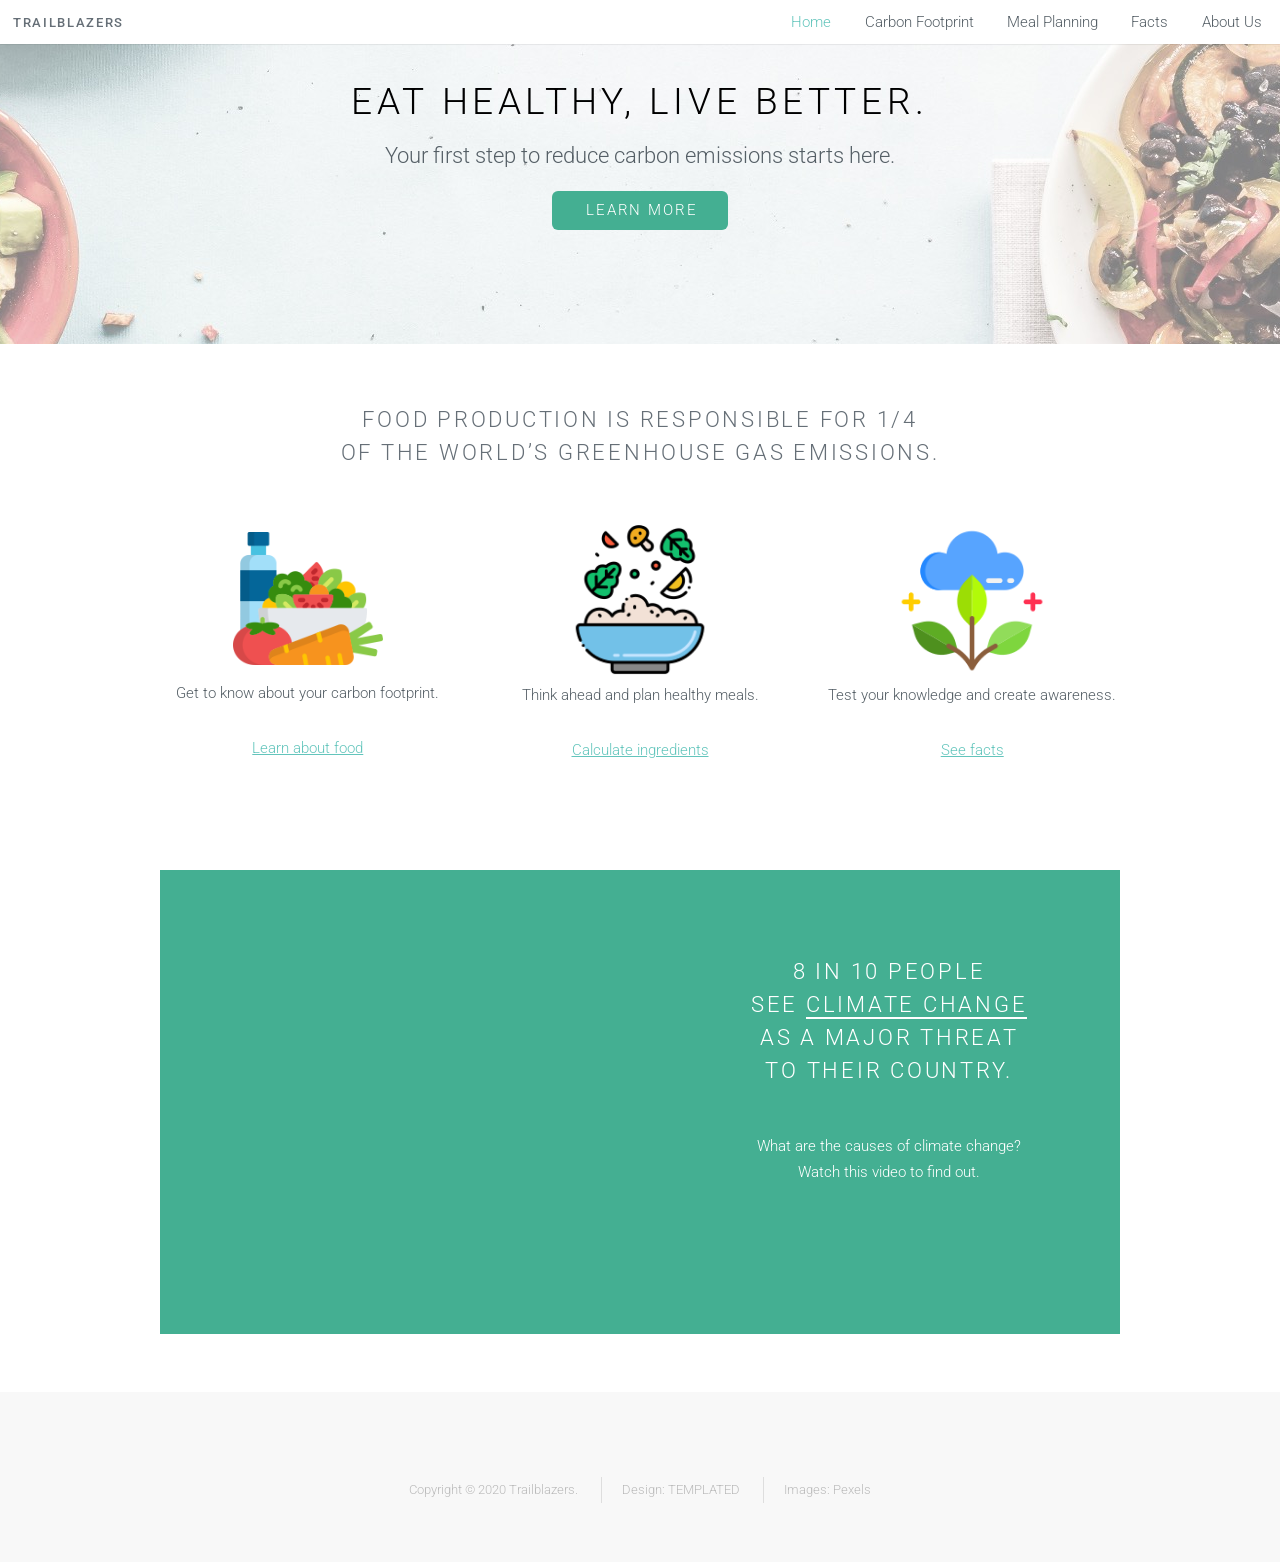
==== docs/index.html @ 99f21901 "Add files via upload" ====
<!DOCTYPE HTML>
<!--
	Ion by TEMPLATED
	templated.co @templatedco
	Released for free under the Creative Commons Attribution 3.0 license (templated.co/license)
-->
<!--
	Team 33 Trailblazers
	Author: Miji Kim
	Version: v1.0
	Date: August 29, 2020
-->
<html>
	<head>
		<title>Home - Trailblazers</title>
		<meta http-equiv="content-type" content="text/html; charset=utf-8" />
		<meta name="viewport" content="width=device-width, initial-scale=1" />
		<meta name="description" content="" />
		<meta name="keywords" content="" />
		<!--[if lte IE 8]><script src="js/html5shiv.js"></script><![endif]-->
		<script src="js/jquery.min.js"></script>
		<script src="js/skel.min.js"></script>
		<script src="js/skel-layers.min.js"></script>
		<script src="js/init.js"></script>

		<noscript>
			<link rel="stylesheet" href="css/skel.css" />
			<link rel="stylesheet" href="css/style.css" />
			<link rel="stylesheet" href="css/style-xlarge.css" />
		</noscript>
		<link rel="apple-touch-icon" sizes="180x180" href="/favicon_io/apple-touch-icon.png">
		<link rel="icon" type="image/png" sizes="32x32" href="/favicon_io/favicon-32x32.png">
		<link rel="icon" type="image/png" sizes="16x16" href="/favicon_io/favicon-16x16.png">
		<link rel="icon" type="image/png" sizes="512x512" href="/favicon_io/android-chrome-512x512.png">
		<link rel="icon" type="image/png" sizes="192x192" href="/favicon_io/android-chrome-192x192.png">
		<link rel="manifest" href="/favicon_io/site.webmanifest">
		<link rel="mask-icon" href="/favicon_io/safari-pinned-tab.svg" color="#5bbad5">
		<meta name="msapplication-TileColor" content="#da532c">
		<meta name="theme-color" content="#ffffff">
	</head>
	<body id="top">

		<!-- Header -->
			<header id="header" class="skel-layers-fixed">
				<h5 class="team_logo"><a href="index.html">Trailblazers</a></h5>
				<nav id="nav">
					<ul>
						<li><a href="index.html" class="active-page">Home</a></li>
						<li><a href="carbon_footprint.php">Carbon Footprint</a></li>
						<li><a href="meal_plan.php">Meal Planning</a></li>
						<li><a href="facts.html">Facts</a></li>
						<li><a href="about_us.html">About Us</a></li>
					</ul>

				</nav>
			</header>

		<!-- Banner -->
			<section id="banner">
				<div class="inner">
					<h2>Eat healthy, live better.</h2>
					<p>Your first step to reduce carbon emissions starts here.</p>
					<ul class="actions">
						<li><a href="carbon_footprint.php" class="button big special">Learn more</a></li>
					</ul>
				</div>
			</section>
		<!-- One -->
			<section id="one" class="wrapper style1">
				<div class="container">
					<div class="row">
						<div class="12u">
							<section class="special align-center">
								<h2>Food production is responsible for 1/4<br>of the world’s greenhouse gas emissions.</h2> <!--one-quarter-->
								<p></p>
							</section>
						</div>
					</div>
					<br>
					<div class="row align-center">
						<div class="4u">
							<a href="carbon_footprint.php" class="image effect"><img src="images/home4.png" width="150" alt="Meal Planning" /></a>
							<p>Get to know about your carbon footprint.</p>
							<p><a href="carbon_footprint.php" class="quiz-button">Learn about food</a></p>
						</div>
						<div class="4u">
							<a href="meal_plan.php" class="image effect"><img src="images/home5.png" width="150" alt="Carbon Footprint" /></a>
							<p>Think ahead and plan healthy meals.</p>
							<p><a href="meal_plan.php" class="quiz-button">Calculate ingredients</a></p>
						</div>
						<div class="4u">
							<a href="facts.html" class="image effect"><img src="images/home6.png" width="150" alt="Facts" /></a>
							<p>Test your knowledge and create awareness.</p>
							<p><a href="facts.html" class="quiz-button">See facts</a></p>
						</div>
					</div><br><br><br>

					<section id="two" class ="wrapper style2">
						<div class="container">
							<div class="row align-center">
								<div class="6u">
									<div class="iframe-container">
									<iframe class="responsive-iframe" width='512' height='416' src='https://education.abc.net.au/web/splash/embed?id=2276046' frameborder='0' scrolling='no' allowfullscreen></iframe>
									<!--0:57 carbon dioxide -->
									<!--width='640'height='520'-->
									</div>
								</div>
								<div class="6u">
									<br><!--Yellow #FFCA0B, Black #192024, Forest green #015D67 KellyGreen #00ACB1 Mint 87E4DB-->
									<h2>8 in 10 people<br>see <a style="text-decoration: none; border-bottom: 2px solid #ffffff; cursor: default;">climate change</a><br>as a major threat<br>to their country.</h2><br> <!-- https://ourworldindata.org/food-choice-vs-eating-local -->
									<p style="#ffffff">What are the causes of climate change?<br>Watch this video to find out.</p>
									<!--The survey of more than 8,000 people in eight countries – the United States, China, India, Britain, Australia, Brazil, South Africa and Germany -
                                        found that 84 percent of people now consider climate change a “global catastrophic risk”. -->
							</div>
						</div>
					</section>
				</div>
			</section>

		<!-- Footer -->
			<footer id="footer">
				<div class="container">
					<ul class="copyright">
						<li>Copyright &copy; 2020 Trailblazers.</li> <!-- All rights reserved.-->
						<li>Design: TEMPLATED</li>
						<li>Images: Pexels</li>
					</ul>
				</div>
			</footer>
	</body>
</html>
---- docs/css/skel.css ----
/* Resets (//meyerweb.com/eric/tools/css/reset/ | v2.0 | 20110126 | License: none (public domain)) */

	html,body,div,span,applet,object,iframe,h1,h2,h3,h4,h5,h6,p,blockquote,pre,a,abbr,acronym,address,big,cite,code,del,dfn,em,img,ins,kbd,q,s,samp,small,strike,strong,sub,sup,tt,var,b,u,i,center,dl,dt,dd,ol,ul,li,fieldset,form,label,legend,table,caption,tbody,tfoot,thead,tr,th,td,article,aside,canvas,details,embed,figure,figcaption,footer,header,hgroup,menu,nav,output,ruby,section,summary,time,mark,audio,video{margin:0;padding:0;border:0;font-size:100%;font:inherit;vertical-align:baseline;}article,aside,details,figcaption,figure,footer,header,hgroup,menu,nav,section{display:block;}body{line-height:1;}ol,ul{list-style:none;}blockquote,q{quotes:none;}blockquote:before,blockquote:after,q:before,q:after{content:'';content:none;}table{border-collapse:collapse;border-spacing:0;}body{-webkit-text-size-adjust:none}

/* Box Model */

	*, *:before, *:after {
		-moz-box-sizing: border-box;
		-webkit-box-sizing: border-box;
		box-sizing: border-box;
	}

/* Container */

	body {
		/* min-width: (containers) */
		min-width: 1200px;
	}

	.container {
		margin-left: auto;
		margin-right: auto;
		
		/* width: (containers) */
		width: 1200px;
	}

	/* Modifiers */
	
		.container.small {
			/* width: (containers) * 0.75; */
			width: 900px;
		}

		.container.big {
			width: 100%;

			/* max-width: (containers) * 1.25; */
			max-width: 1500px;

			/* min-width: (containers); */
			min-width: 1200px;
		}

/* Grid */

	.\31 2u { width: 100% }
	.\31 1u { width: 91.6666666667% }
	.\31 0u { width: 83.3333333333% }
	.\39 u { width: 75% }
	.\38 u { width: 66.6666666667% }
	.\37 u { width: 58.3333333333% }
	.\36 u { width: 50% }
	.\35 u { width: 41.6666666667% }
	.\34 u { width: 33.3333333333% }
	.\33 u { width: 25% }
	.\32 u { width: 16.6666666667% }
	.\31 u { width: 8.3333333333% }
	.\-11u { margin-left: 91.6666666667% }
	.\-10u { margin-left: 83.3333333333% }
	.\-9u { margin-left: 75% }
	.\-8u { margin-left: 66.6666666667% }
	.\-7u { margin-left: 58.3333333333% }
	.\-6u { margin-left: 50% }
	.\-5u { margin-left: 41.6666666667% }
	.\-4u { margin-left: 33.3333333333% }
	.\-3u { margin-left: 25% }
	.\-2u { margin-left: 16.6666666667% }
	.\-1u { margin-left: 8.3333333333% }

	/* Rows */

		.row > * {
			float: left;
		}

		.row:after {
			content: '';
			display: block;
			clear: both;
			height: 0;
		}

		.row:first-child > * {
			padding-top: 0 !important;
		}

		.row.uniform > * > :first-child {
			margin-top: 0;
		}

		.row.uniform > * > :last-child {
			margin-bottom: 0;
		}

		/* Normal */

			.row > * {
				/* padding-left: (gutters.vertical) */
				padding-left: 4em;
			}

			.row + .row > * {
				/* padding: (gutters.horizontal) 0 0 (gutters.vertical) */
				padding: 0 0 0 4em;
			}

			.row {
				/* margin-left: -(gutters.vertical) */
				margin-left: -4em;
			}

			.row + .row.uniform > * {
				/* padding: (gutters.vertical) 0 0 (gutters.vertical) */
				padding: 4em 0 0 4em;
			}

		/* Flush */

			.row.flush > * {
				padding-left: 0;
			}

			.row + .row.flush > * {
				padding: 0;
			}

			.row.flush {
				margin-left: 0;
			}

			.row + .row.uniform.flush > * {
				padding: 0;
			}

		/* Quarter */

			.row.quarter > * {
				/* padding-left: (gutters.vertical * 0.25) */
				padding-left: 1em;
			}

			.row + .row.quarter > * {
				/* padding: (gutters.horizontal * 0.25) 0 0 (gutters.vertical * 0.25) */
				padding: 0 0 0 1em;
			}

			.row.quarter {
				/* margin-left: -(gutters.vertical * 0.25) */
				margin-left: -1em;
			}

			.row + .row.uniform.quarter > * {
				/* padding: (gutters.vertical * 0.25) 0 0 (gutters.vertical * 0.25) */
				padding: 1em 0 0 1em;
			}

		/* Half */

			.row.half > * {
				/* padding-left: (gutters.vertical * 0.5) */
				padding-left: 2em;
			}

			.row + .row.half > * {
				/* padding: (gutters.horizontal * 0.5) 0 0 (gutters.vertical * 0.5) */
				padding: 0 0 0 2em;
			}

			.row.half {
				/* margin-left: -(gutters.vertical * 0.5) */
				margin-left: -2em;
			}

			.row + .row.uniform.half > * {
				/* padding: (gutters.vertical * 0.5) 0 0 (gutters.vertical * 0.5) */
				padding: 2em 0 0 2em;
			}

		/* One and (a) Half */

			.row.oneandhalf > * {
				/* padding-left: (gutters.vertical * 1.5) */
				padding-left: 6em;
			}

			.row + .row.oneandhalf > * {
				/* padding: (gutters.horizontal * 1.5) 0 0 (gutters.vertical * 1.5) */
				padding: 0 0 0 6em;
			}

			.row.oneandhalf {
				/* margin-left: -(gutters.vertical * 1.5) */
				margin-left: -6em;
			}

			.row + .row.uniform.oneandhalf > * {
				/* padding: (gutters.vertical * 1.5) 0 0 (gutters.vertical * 1.5) */
				padding: 6em 0 0 6em;
			}

		/* Double */

			.row.double > * {
				/* padding-left: (gutters.vertical * 2) */
				padding-left: 8em;
			}

			.row + .row.double > * {
				/* padding: (gutters.horizontal * 2) 0 0 (gutters.vertical * 2) */
				padding: 0 0 0 8em;
			}

			.row.double {
				/* margin-left: -(gutters.vertical * 2) */
				margin-left: -8em;
			}

			.row + .row.uniform.double > * {
				/* padding: (gutters.vertical * 2) 0 0 (gutters.vertical * 2) */
				padding: 8em 0 0 8em;
			}
---- docs/css/style.css ----
@charset "UTF-8";
@import url(font-awesome.min.css);
@import url("//fonts.googleapis.com/css?family=Roboto:500,300");

/*
	Ion by TEMPLATED
	templated.co @templatedco
	Released for free under the Creative Commons Attribution 3.0 license (templated.co/license)
*/

/* Basic */
    /*avoid scrolling horizontally*/
	html, body {
		max-width: 100%;
		overflow-x: hidden;
	}

	body {
		background: #fff;
	}

	body, input, select, textarea {
		color: #555f66;
		font-family: "Roboto", Helvetica, sans-serif;
		font-size: 14pt;
		font-weight: 300;
		line-height: 1.75em;
	}

	a {
		color: #63c5bc;
		text-decoration: underline;
	}

		a:hover {
			text-decoration: none;
			cursor:pointer;
		}

	strong, b {
		color: #666f77;
		font-weight: 500;
	}

	em, i {
		font-style: italic;
	}

	p {
		margin: 0 0 2em 0;
	}

	h1, h2, h3, h5, h6 {
		color: #666f77;
		font-weight: 300;
		line-height: 1em;
		margin: 0 0 1em 0;
		text-transform: uppercase;
		letter-spacing: 0.125em;
	}

		h1 a, h2 a, h3 a, h4 a, h5 a, h6 a {
			color: inherit;
			text-decoration: none;
		}

	h2 {
		font-size: 1.5em;
		line-height: 1.5em;

	}

	h3 {
		font-size: 1.25em;
		line-height: 1.5em;
	}

	h4 {
		color: #000000;
		font-weight: 500;
		line-height: 1em;
		margin: 0 0 1em 0;
		letter-spacing: 0.125em;
		font-size: 1em;
		display: inline-block;
	}


	h5 {
		font-size: 0.9em;
		line-height: 1.5em;
	}

	.team_logo {
		padding: 1em;
		font-weight: 500;
	}

	h6 {
		font-size: 0.7em;
		line-height: 1.5em;
	}

	sub {
		font-size: 0.8em;
		position: relative;
		top: 0.5em;
	}

	sup {
		font-size: 0.8em;
		position: relative;
		top: -0.5em;
	}

	hr {
		border: 0;
		border-bottom: solid 1px rgba(144, 144, 144, 0.25);
		margin: 3em 0;
	}

		hr.major {
			margin: 2em 0 5em 0;
		}

	blockquote {
		border-left: solid 4px rgba(144, 144, 144, 0.25);
		font-style: italic;
		margin: 0 0 2em 0;
		padding: 0.5em 0 0.5em 2em;
	}

	code {
		background: rgba(144, 144, 144, 0.075);
		border-radius: 6px;
		border: solid 1px rgba(144, 144, 144, 0.25);
		font-family: "Courier New", monospace;
		font-size: 0.9em;
		margin: 0 0.25em;
		padding: 0.25em 0.65em;
	}

	pre {
		-webkit-overflow-scrolling: touch;
		font-family: "Courier New", monospace;
		font-size: 0.9em;
		margin: 0 0 2em 0;
		overflow-x: auto;
	}

		pre code {
			display: block;
			line-height: 1.75em;
			padding: 1em 1.5em;
		}

	.align-left {
		text-align: left;
	}

	.align-center {
		text-align: center;
	}

	.align-right {
		text-align: right;
	}

/* Section/Article */

	section.special p, article.special{
		text-align: justify;
	}

	header p {
		color: #bbb;
		position: relative;
		margin: 0 0 1.5em 0;
	}

	header h2 + p {
		font-size: 1.25em;
		margin-top: -1em;
		line-height: 1.5em;
	}

	header h3 + p {
		font-size: 1.1em;
		margin-top: -0.85em;
		line-height: 1.5em;
	}

	header h4 + p,
	header h5 + p,
	header h6 + p {
		font-size: 0.9em;
		margin-top: -0.75em;
		line-height: 1.5em;
	}

	header.major {
		text-align: center;
		width:100%;
		display: block;
		margin: 0 0 4em 0;
	}

		header.major h2 {
			font-size: 2em;
		}

		header.major h2 + p {
			font-size: 1.5em;
			margin: -1em 0 2em 0;
		}

		header.major h3 {
			margin: -3em;
		}
		header.major p {
			margin: 3em;
		}

.select-wrapper {
		text-decoration: none;
		display: block;
		position: relative;
	}

		.select-wrapper:before {
			content: "";
			-moz-osx-font-smoothing: grayscale;
			-webkit-font-smoothing: antialiased;
			font-family: FontAwesome;
			font-style: normal;
			font-weight: normal;
			text-transform: none !important;
		}

		.select-wrapper:before {
			color: rgba(144, 144, 144, 0.25);
			display: block;
			height: 2.75em;
			line-height: 2.75em;
			pointer-events: none;
			position: absolute;
			right: 0;
			text-align: center;
			top: 0;
			width: 2.75em;
		}

		.select-wrapper select::-ms-expand {
			display: none;
		}

	input[type="text"],
	input[type="password"],
	input[type="email"],
	select {
		height: 2.75em;
	}

	textarea {
		padding: 0.75em 1em;
	}

	input[type="checkbox"],
	input[type="radio"] {
		-moz-appearance: none;
		-webkit-appearance: none;
		-o-appearance: none;
		-ms-appearance: none;
		appearance: none;
		display: block;
		float: left;
		margin-right: -2em;
		opacity: 0;
		width: 1em;
		z-index: -1;
	}

		input[type="checkbox"] + label,
		input[type="radio"] + label {
			text-decoration: none;
			color: #555f66;
			cursor: pointer;
			display: inline-block;
			font-size: 1em;
			font-weight: 300;
			padding-left: 2.4em;
			padding-right: 0.75em;
			position: relative;
		}

			input[type="checkbox"] + label:before,
			input[type="radio"] + label:before {
				-moz-osx-font-smoothing: grayscale;
				-webkit-font-smoothing: antialiased;
				font-family: FontAwesome;
				font-style: normal;
				font-weight: normal;
				text-transform: none !important;
			}

			input[type="checkbox"] + label:before,
			input[type="radio"] + label:before {
				background: rgba(144, 144, 144, 0.075);
				border-radius: 6px;
				border: solid 1px rgba(144, 144, 144, 0.25);
				content: '';
				display: inline-block;
				height: 1.65em;
				left: 0;
				line-height: 1.58125em;
				position: absolute;
				text-align: center;
				top: 0;
				width: 1.65em;
			}

		input[type="checkbox"]:checked + label:before,
		input[type="radio"]:checked + label:before {
			background: #192024;
			border-color: #192024;
			color: #ffffff;
			content: '\f00c';
		}

		input[type="checkbox"]:focus + label:before,
		input[type="radio"]:focus + label:before {
			border-color: #63c5bc;
			box-shadow: 0 0 0 1px #63c5bc;
		}

	input[type="checkbox"] + label:before {
		border-radius: 6px;
	}

	input[type="radio"] + label:before {
		border-radius: 100%;
	}

	::-webkit-input-placeholder {
		color: #bbb !important;
		opacity: 1.0;
	}

	:-moz-placeholder {
		color: #bbb !important;
		opacity: 1.0;
	}

	::-moz-placeholder {
		color: #bbb !important;
		opacity: 1.0;
	}

	:-ms-input-placeholder {
		color: #bbb !important;
		opacity: 1.0;
	}

	.formerize-placeholder {
		color: #bbb !important;
		opacity: 1.0;
	}

/* Box */

	.box {
		border-radius: 6px;
		border: solid 1px rgba(144, 144, 144, 0.25);
		margin-bottom: 2em;
		padding: 3em 2em;
	}

		.box > :last-child,
		.box > :last-child > :last-child,
		.box > :last-child > :last-child > :last-child {
			margin-bottom: 0;
		}

		.box.alt {
			border: 0;
			border-radius: 0;
			padding: 0;
		}

/* Icon */

	.icon {
		text-decoration: none;
		border-bottom: none;
		position: relative;
	}

		.icon:before {
			-moz-osx-font-smoothing: grayscale;
			-webkit-font-smoothing: antialiased;
			font-family: FontAwesome;
			font-style: normal;
			font-weight: normal;
			text-transform: none !important;
		}

		.icon > .label {
			display: none;
		}

		.icon.major {
			display: inline-block;
			margin: 0 0 1.25em 0;
			color: #ffffff;
			background: #63c5bc;
			width: 3em;
			height: 3em;
			font-size: 2em;
			text-align: center;
			line-height: 3em;
			border-radius: 100%;
			box-shadow: 0 0 0 10px #fff, 0 0 0 11px rgba(144, 144, 144, 0.25);
		}

/* Image */

	.image {
		border-radius: 6px;
		border: 0;
		display: inline-block;
		position: relative;
		margin-left:auto;
		margin-right:auto;
	}

		.image img {
			border-radius: 6px;
			display: block;
		}

		.image.left {
			float: left;
			padding: 0 1.5em 1em 0;
			top: 0.25em;
		}

		.image.right {
			float: right;
			padding: 0 0 1em 1.5em;
			top: 0.25em;
		}

		.image.fit {
			display: block;
			margin: 0 0 2em 0;
			width: 100%;
		}

		.image.fit {
			display: block;
			margin: 0 0 2em 0;
			width: 100%;
		}

			.image.fit img {
				display: block;
				width: 100%;
			}

/* List */

	ol {
		list-style: decimal;
		margin: 0 0 2em 0;
		padding-left: 1.25em;
	}

		ol li {
			padding-left: 0.25em;
		}

	ul {
		list-style: disc;
		margin: 0 0 2em 0;
		padding-left: 1em;
	}

		ul li {
			padding-left: 0.5em;
		}

		ul.alt {
			padding-left: 0;
		}

			ul.alt li {
				border-top: solid 1px rgba(144, 144, 144, 0.25);
				padding: 0.5em 0;
			}

				ul.alt li:first-child {
					border-top: 0;
					padding-top: 0;
				}

		ul.icons {
			cursor: default;
			list-style: none;
			padding-left: 0;
		}

			ul.icons li {
				display: inline-block;
				padding: 0 1.25em 0 0;
			}

				ul.icons li:last-child {
					padding-right: 0;
				}

				ul.icons li .icon:before {
					font-size: 1.5em;
				}

		ul.actions {
			cursor: default;
			list-style: none;
			padding-left: 0;
		}

			ul.actions li {
				display: inline-block;
				padding: 0 1em 0 0;
				vertical-align: middle;
			}

				ul.actions li:last-child {
					padding-right: 0;
				}

			ul.actions.small li {
				padding: 0 0.5em 0 0;
			}

			ul.actions.vertical li {
				display: block;
				padding: 1em 0 0 0;
			}

				ul.actions.vertical li:first-child {
					padding-top: 0;
				}

				ul.actions.vertical li > * {
					margin-bottom: 0;
				}

			ul.actions.vertical.small li {
				padding: 0.5em 0 0 0;
			}

				ul.actions.vertical.small li:first-child {
					padding-top: 0;
				}

			ul.actions.fit {
				display: table;
				margin-left: -1em;
				padding: 0;
				table-layout: fixed;
				width: calc(100% + 1em);
			}

				ul.actions.fit li {
					display: table-cell;
					padding: 0 0 0 1em;
				}

					ul.actions.fit li > * {
						margin-bottom: 0;
					}

				ul.actions.fit.small {
					margin-left: -0.5em;
					width: calc(100% + 0.5em);
				}

					ul.actions.fit.small li {
						padding: 0 0 0 0.5em;
					}

	dl {
		margin: 0 0 2em 0;
	}

/* Table */

	.table-wrapper {
		-webkit-overflow-scrolling: touch;
		overflow-x: auto;
	}

	table {
		margin: 0 0 2em 0;
		width: 100%;
	}

		table tbody tr {
			border: solid 1px rgba(144, 144, 144, 0.25);
			border-left: 0;
			border-right: 0;
			transition: all .25s ease-in-out
		}


			table tbody tr:nth-child(2n + 1) {
				background-color: rgba(144, 144, 144, 0.075);
			}


		table td {
			padding: 0.75em 0.75em;
		}

		table th {
			color: #666f77;
			font-size: 0.9em;
			font-weight: 500;
			padding: 0 0.75em 0.75em 0.75em;
			text-align: left;
		}

		table thead {
			border-bottom: solid 2px rgba(144, 144, 144, 0.25);
		}

		table tfoot {
			border-top: solid 2px rgba(144, 144, 144, 0.25);
		}

		table.alt {
			border-collapse: separate;
		}

			table.alt tbody tr td {
				border: solid 1px rgba(144, 144, 144, 0.25);
				border-left-width: 0;
				border-top-width: 0;
			}

				table.alt tbody tr td:first-child {
					border-left-width: 1px;
				}

			table.alt tbody tr:first-child td {
				border-top-width: 1px;
			}

			table.alt thead {
				border-bottom: 0;
			}

			table.alt tfoot {
				border-top: 0;
			}

/* Button */


	input[type="button"],
	.button {
		-moz-appearance: none;
		-webkit-appearance: none;
		-o-appearance: none;
		-ms-appearance: none;
		appearance: none;
		-moz-transition: background-color 0.2s ease-in-out, color 0.2s ease-in-out;
		-webkit-transition: background-color 0.2s ease-in-out, color 0.2s ease-in-out;
		-o-transition: background-color 0.2s ease-in-out, color 0.2s ease-in-out;
		-ms-transition: background-color 0.2s ease-in-out, color 0.2s ease-in-out;
		transition: background-color 0.2s ease-in-out, color 0.2s ease-in-out;
		background-color: #192024;
		border-radius: 6px;
		border: 0;
		color: #ffffff !important;
		cursor: pointer;
		display: inline-block;
		font-weight: 300;
		text-transform: uppercase;
		letter-spacing: 0.125em;
		font-size: 0.9em;
		height: 2.85em;
		line-height: 2.85em;
		padding: 0 1.75em;
		text-align: center;
		text-decoration: none;
		white-space: nowrap;
		text-indent: 0.25em;
	}

		input[type="button"]:hover,
		.button:hover {
			background-color: #232d33;
		}

		input[type="button"]:active,
		.button:active {
			background-color: #0f1315;
		}


		input[type="button"].icon,
		.button.icon {
			padding-left: 1.35em;
		}

			input[type="button"].icon:before,
			.button.icon:before {
				margin-right: 0.5em;
			}

		input[type="button"].fit,
		.button.fit {
			display: block;
			margin: 0 0 1em 0;
			width: 100%;
		}


		input[type="button"].small,
		.button.small {
			font-size: 0.7em;
		}

		input[type="button"].big,
		.button.big {
			font-size: 1em;
			height: 2.65em;
			line-height: 2.65em;
		}

		input[type="button"].alt,
		.button.alt {
			background-color: transparent;
			box-shadow: inset 0 0 0 1px rgba(144, 144, 144, 0.25);
			color: #666f77 !important;
		}

		/*Add button for Meal Planning*/
		input[type="button"].alt.add,
		.button.alt.add {
			background-color: transparent;
			box-shadow: inset 0 0 0 1px rgba(144, 144, 144, 0.25);
			color: #666f77 !important;
			margin-left:220px;
		}

		input[type="button"].alt.save,
		.button.alt.save {
			background-color: transparent;
			box-shadow: inset 0 0 0 1px rgba(144, 144, 144, 0.25);
			color: #666f77 !important;
			margin-left:10px;
		}

		input[type="button"].alt.bmr,
		.button.alt.bmr {
			background-color: #44af92;
			box-shadow: inset 0 0 0 1px rgba(144, 144, 144, 0.25);
			color: #ffffff !important;
			margin-left:10px;
		}

		input[type="button"].alt.calories,
		.button.alt.calories {
			background-color: transparent;
			box-shadow: inset 0 0 0 1px rgba(144, 144, 144, 0.25);
			color: #666f77 !important;
			margin-left:214px;
		}

		input[type="button"].alt.bmr:hover,
		.button.alt.bmr:hover {
			background-color: #63c5bc;
		}

			input[type="button"].alt:hover,
			.button.alt:hover {
				background-color: rgba(144, 144, 144, 0.075);
			}

			input[type="button"].alt:active,
			.button.alt:active {
				background-color: rgba(144, 144, 144, 0.2);
			}

			input[type="button"].alt.icon:before,
			.button.alt.icon:before {
				color: #bbb;
			}

		input[type="button"].special,
		.button.special {
			background-color: #44af92;
			color: #ffffff !important;
		}

			input[type="button"].special:hover,
			.button.special:hover {
				background-color: #63c5bc;
			}

		input[type="submit"].disabled, input[type="submit"]:disabled,
		input[type="reset"].disabled,
		input[type="reset"]:disabled,
		input[type="button"].disabled,
		input[type="button"]:disabled,
		.button.disabled,
		.button:disabled {
			background-color: #555f66 !important;
			box-shadow: inset 0 -0.15em 0 0 rgba(0, 0, 0, 0.15);
			color: #fff !important;
			cursor: default;
			opacity: 0.25;
		}



/* Wrapper */

	.wrapper {
		padding: 4em 0 4em 0;
	}

		.wrapper.style1 {
			background: #ffffff;
			color: #555f66;
		}

		.wrapper.style2 {
			background: #44af92; /*deep green 0a585e, yellow #FFCA0B, ocean blue #05668d*/
			color: #ffffff;
		}

			.wrapper.style2 h2, .wrapper.style2 h3, .wrapper.style2 h4, .wrapper.style2 h5, .wrapper.style2 h6 {
				color: #ffffff;
			}

			.wrapper.style2 header p {
				color: #a3a5a7;
			}

			.wrapper.style2 .button.alt {
				box-shadow: inset 0 0 0 1px rgba(144, 144, 144, 0.75);
				color: #ffffff !important;
			}

				.wrapper.style2 .button.alt:hover {
					background-color: rgba(144, 144, 144, 0.275);
				}

				.wrapper.style2 .button.alt:active {
					background-color: rgba(144, 144, 144, 0.4);
				}

				.wrapper.style2 .button.alt.icon:before {
					color: #a3a5a7;
				}

/* Header */

	#skel-layers-wrapper {
		padding-top: 3em;
	}

	#header {
		background: #fff;
		color: #555f66;
		cursor: default;
		height: 3em;
		left: 0;
		line-height: 3em;
		position: fixed;
		top: 0;
		width: 100%;
		z-index: 10000;
		box-shadow: 0 0 0.1em 0 rgba(0, 0, 0, 0.25);
	}

		#header h1 {
			color: #666f77;
			font-weight: 500;
			height: inherit;
			left: 1.25em;
			line-height: inherit;
			margin: 0;
			padding: 0;
			position: absolute;
			top: 0;
		}

			#header h1 a {
				font-size: 1.25em;
			}

		#header nav {
			height: inherit;
			line-height: inherit;
			position: absolute;
			right: 1.25em;
			top: 0;
			vertical-align: middle;
		}

			#header nav > ul {
				list-style: none;
				margin: 0;
				padding-left: 0;
			}

				#header nav > ul > li {
					border-radius: 6px;
					display: inline-block;
					margin-left: 2em;
					padding-left: 0;
				}

					#header nav > ul > li a {
						-moz-transition: color 0.2s ease-in-out;
						-webkit-transition: color 0.2s ease-in-out;
						-o-transition: color 0.2s ease-in-out;
						-ms-transition: color 0.2s ease-in-out;
						transition: color 0.2s ease-in-out;
						color: #555f66;
						display: inline-block;
						text-decoration: none;
					}

						#header nav > ul > li a:hover {
							color: #63c5bc;
						}
                        #header nav > ul > li a.active-page
                        {
                            color: #63c5bc;

                        }


					#header nav > ul > li:first-child {
						margin-left: 0;
					}

					#header nav > ul > li .button {
						height: 2.25em;
						line-height: 2.25em;
						margin-bottom: 0;
						padding: 0 1em;
						position: relative;
						top: -0.075em;
						vertical-align: middle;

					}

		#header .container {
			position: relative;
			margin-left: 50em;
		}

			#header .container h1 {
				left: 0;
			}

			#header .container nav {
				right: 0;
			}

/* Banner */

	#banner {
		background-image: url("../images/test1.jpg");
		width:100%;
		max-height: 300px;
		height:300px; /*auto*/
		background-position: center center;
		background-repeat: no-repeat;
		padding: 0 0;
		text-align: center;
		position: relative;
	}

		#banner:before {
			content: '';
			position: absolute;
			left: 0;
			top: 0;
			width: 100%;
			height: 100%;
            max-height: 300px;
			
		}

		#banner .inner {
			position: relative;
			z-index: 1;
		}

			#banner .inner :last-child {
				margin-bottom: 0;
			}

		#banner h2, #banner h3, #banner h4, #banner h5, #banner h6 {
			color: #000000;
		}

		#banner .button.alt {
			box-shadow: inset 0 0 0 1px rgba(144, 144, 144, 0.75);
			color: #ffffff !important;
		}

			#banner .button.alt:hover {
				background-color: rgba(144, 144, 144, 0.275);
			}

			#banner .button.alt:active {
				background-color: rgba(144, 144, 144, 0.4);
			}

			#banner .button.alt.icon:before {
				color: #c1c1c1;
			}

		#banner .button {
			min-width: 12em;
		}


		#banner h2 {
			font-size: 3em;
			line-height: 0.5em;
			margin: 0em 0em 0em 0em; /*margin: -2em 0 0em 0em;*/
			padding: 1em;
		}

		#banner p {
			font-size: 1.5em;
			margin-bottom: 1em;
		}

			#banner p a {
				color: #ffffff;
				text-decoration: none;
				margin-bottom: 5em;
			}

/* Footer */

	#footer {
		background: #f8f8f8;
		padding: 2em 0 3em 0;
	}

		#footer a {
			color: inherit;
		}

		#footer .copyright {
			color: #bbb;
			font-size: 0.9em;
			margin: 2em 0 0 0;
			padding: 0;
			text-align: center;
		}

			#footer .copyright li {
				border-left: solid 1px rgba(144, 144, 144, 0.25);
				display: inline-block;
				list-style: none;
				margin-left: 1.5em;
				padding-left: 1.5em;
			}

				#footer .copyright li:first-child {
					border-left: 0;
					margin-left: 0;
					padding-left: 0;
				}

		#footer .icons a {
			color: #bbb;
		}

/* Quiz - Facts tab */

    #quiz body {
      background: #0c1514;
      color: #fff;
    }
    #quiz h1 {
      color: #63c5bc;
      font-family: "Roboto", Helvetica, sans-serif;
      font-size: 14pt;
      font-weight: 300;
      line-height: 1.75em;
    }
    .faded {
      color: #555f66;
      font-family: "Roboto", Helvetica, sans-serif;
      font-size: 14pt;
      font-weight: 300;
      line-height: 1.75em;
    }
    #quiz-counter {
      color: #88449a;
      font-family: "Roboto", Helvetica, sans-serif;
      font-size: 14pt;
      font-weight: 300;
      line-height: 1.75em;
    }
    .quiz-container {
        padding: 0.25em;
        max-width: 650px;
        margin: 1em auto;
    }

    .quiz-container a {
        text-decoration: none;
        color: #555f66;
		font-family: "Roboto", Helvetica, sans-serif;
		font-size: 0.9em;
		font-weight: 300;
		line-height: 1.75em;
    }

    #quiz-header,
    #quiz-start-screen,
    #quiz-results-screen,
    #quiz-counter {
        text-align: center;
		font-family: "Roboto", Helvetica, sans-serif;
		font-size: 14pt;
		font-weight: 300;
		line-height: 1.75em;
    }

    .question {
        color: #555f66;
		font-family: "Roboto", Helvetica, sans-serif;
		font-size: 14pt;
		font-weight: 300;
		line-height: 1.75em;
        margin-top: 30px;
        margin-left: 30px;
    }

    .answers {
        list-style: none;
        margin-left: 5px;
        color: #555f66;
		font-family: "Roboto", Helvetica, sans-serif;
		font-size: 14pt;
		font-weight: 300;
		line-height: 1.75em;
        
    }

    .answers a {
        display: block;
        border: 1px #fff;
        padding: 0.3em 1em;
        margin-bottom: 0.5em;
        background: #fff;
    }

    .answers a.correct {
        background: #090;
    }
    .answers a.incorrect {
        background: #c00;
    }

    .answers a.correct,
    .answers a.incorrect {
        color: #fff;
    }


    #quiz-controls {
        /* background: #63c5bc; */
        color: #555f66;
		font-family: "Roboto", Helvetica, sans-serif;
		font-size: 14pt;
		font-weight: 300;
		line-height: 1.75em;
        padding: 0.25em 0.5em 0.5em;
        text-align: center;
        margin-left: 30px;
    }

    #quiz-response {}
    #quiz-results {
        color: #555f66;
		font-family: "Roboto", Helvetica, sans-serif;
		font-size: 14pt;
		font-weight: 300;
		line-height: 1.75em;
    }

    #quiz-buttons a,
    .quiz-container .quiz-button {
        display: inline-block;
        background: #88449a;
        border-radius: 6px;
        color: #fff;
        text-transform: uppercase;
        letter-spacing: 0.125em;
		font-size: 0.7em;
		height: 2.85em;
		line-height: 2.85em;
		padding: 0 1.75em;
    }

    #quiz-buttons a {
        background-color: transparent;
        box-shadow: inset 0 0 0 1px rgba(144, 144, 144, 0.25);
        color: #666f77 !important;
        
    }

    #quiz-buttons a:hover {
        background-color: rgba(144, 144, 144, 0.075);
    }

    #quiz-buttons a:active {
        background-color: rgba(144, 144, 144, 0.075);
    }

    /* Quiz State Overrides */

    .quiz-results-state #quiz-controls {
        background: none;
        padding: 0;
    }
    .quiz-results-state #quiz-buttons a {
        background-color: transparent;
        box-shadow: inset 0 0 0 1px rgba(144, 144, 144, 0.25);
        color: #666f77 !important;
    }
    .quiz-results-state #quiz-buttons a:hover {
        background-color: rgba(144, 144, 144, 0.075);
        letter-spacing: 0.125em;
		font-size: 0.7em;
		height: 2.85em;
		line-height: 2.85em;
		padding: 0 1.75em;
    }

	table caption {
		color: #555f66;
		font-family: "Roboto", Helvetica, sans-serif;
		font-size: 14pt;
		font-weight: 300;
		line-height: 1em;
		margin-bottom: 1em;
		text-align: center;
		text-transform: uppercase;
	}

	.iframe-container {
		position: relative;
		overflow: hidden;
		width: 100%;
		/*padding-top: 56.25%;  16:9 Aspect Ratio (divide 9 by 16 = 0.5625) */
		padding-top: 75%; /* 4:3 Aspect Ratio */
	}

	.responsive-iframe {
		position: absolute;
		top: 0;
		left: 0;
		bottom: 0;
		right: 0;
		width: 100%;
		height: 100%;
	}

	.iframe-text {
		vertical-align: middle;
	}

	.carbonBanner {
		position: relative;
		text-align: center;
		color: white;
		font-weight: bold;
	}

	.centered {
		position: absolute;
		top: 50%;
		left: 50%;
		transform: translate(-50%, -50%);
	}


	#mealBanner {
		background-image: url("../images/meal1.png");
		width:auto;
		max-height: 200px;
		min-height: 150px;
		height:auto;
		background-position: center center;
		background-repeat: no-repeat;
		padding: 0 0;
		text-align: center;
		position: relative;
		z-index: -1;
	}

	#mealBanner2 {
		background-image: url("../images/forest.png");
		width:auto;
		max-height: 200px;
		min-height: 150px;
		height:auto;
		background-position: center center;
		background-repeat: no-repeat;
		padding: 0 0;
		text-align: center;
		position: relative;
		z-index: -1;
	}

	#factsBanner {
		background-image: url("../images/facts_banner1.png");
		width:auto;
		max-height: 200px;
		min-height: 150px;
		height:auto;
		background-position: center center;
		background-repeat: no-repeat;
		padding: 0 0;
		text-align: center;
		position: relative;
		z-index: -1;
	}


.breadcrumb {
		z-index:99999;
	}

	#mealBanner:before, #mealBanner2:before, #factsBanner:before {
		content: none;
		position: absolute;
		left: 0;
		top: 0;
		width: auto;
		height: auto;
		max-height: 300px;
		z-index: -1;

	}

	#mealBanner .inner, #mealBanner2 .inner, #factsBanner .inner {
		position: relative;
		z-index: -1;
	}

	#mealBanner .inner :last-child, #mealBanner2 .inner :last-child, #factsBanner .inner :last-child  {
		margin-bottom: 0;
	}

	.form-group > label {
		width: 200px;
		display: inline-block;
		margin-left: 1em;
	}

	.form-group2 > label .first_label {
		width: 100px;
		display: inline-block;
	}

	.first_label {
		margin-left: 6em;
		margin-right: 2em;
	}

	.input_height, .input_weight, .input_age, .input_activity{
		width: 80px;
		margin-left: 6em;
	}

	.input_amount{
		width: 80px;
	}

	.input_activity{
		width: 290px;
		margin-left: 6em;
	}

	.bmr_form {
		width: 100px;
		display: inline-block;
		margin-left: 1em;
		margin-bottom: 0;
	}

	.tooltip {
		position: relative;
		display: inline-block;
	}

	.tooltip .tooltiptext {
		visibility: hidden;
		width: 120px;
		background-color: #ffffff; /*#555*/
		color: #555f66; /*#fff*/
		text-align: left;
		border-radius: 6px;
		box-shadow: 2px 2px 2px rgba(144, 144, 144, 0.25); /*box-shadow: ;inset 0 0 0 1px rgba(144, 144, 144, 0.25);*/
		border: 1px solid #666f77;
		position: absolute;
		z-index: 1;
		bottom: 125%;
		left: 100%;
		padding: 0.5em;
		opacity: 0;
		transition: opacity 0.3s;
		margin-left: -65px;
		font-family: "Roboto", Helvetica, sans-serif;
		font-weight: 300;
		line-height: 1.75em;

	}

	.tooltip.long .tooltiptext.long {
		width: 200px;
		margin-left: -110px;
	}

	.tooltip .tooltiptext::after {
		content: "";
		position: absolute;
		top: 100%;
		left: 100%;
		margin-left: -65px;
		border-width: 5px;
		border-style: solid;
		border-color: #555 transparent transparent transparent;
	}

	.tooltip.long .tooltiptext.long::after {
		margin-left: -100px;
	}

	.tooltip:hover .tooltiptext {
		visibility: visible;
		opacity: 1;
	}

	.validation-error {
		color:#D3143C;
		margin-left: 220px;
	}

	.extra_info {
		margin-left: 220px;
		font-size:10pt;
	}
---- docs/css/style-xlarge.css ----
/*
	Ion by TEMPLATED
	templated.co @templatedco
	Released for free under the Creative Commons Attribution 3.0 license (templated.co/license)
*/

/* Basic */

	body, input, select, textarea {
		font-size: 12pt;
	}

/* Banner */

	#banner {

	}

    #banner h2 {
        font-size: 2.5em;
        margin: 0em 0em 0em 0em;
        line-height: 0em;
        padding: 2em;
    }

		#banner p {
			font-size: 1.5em;
		}
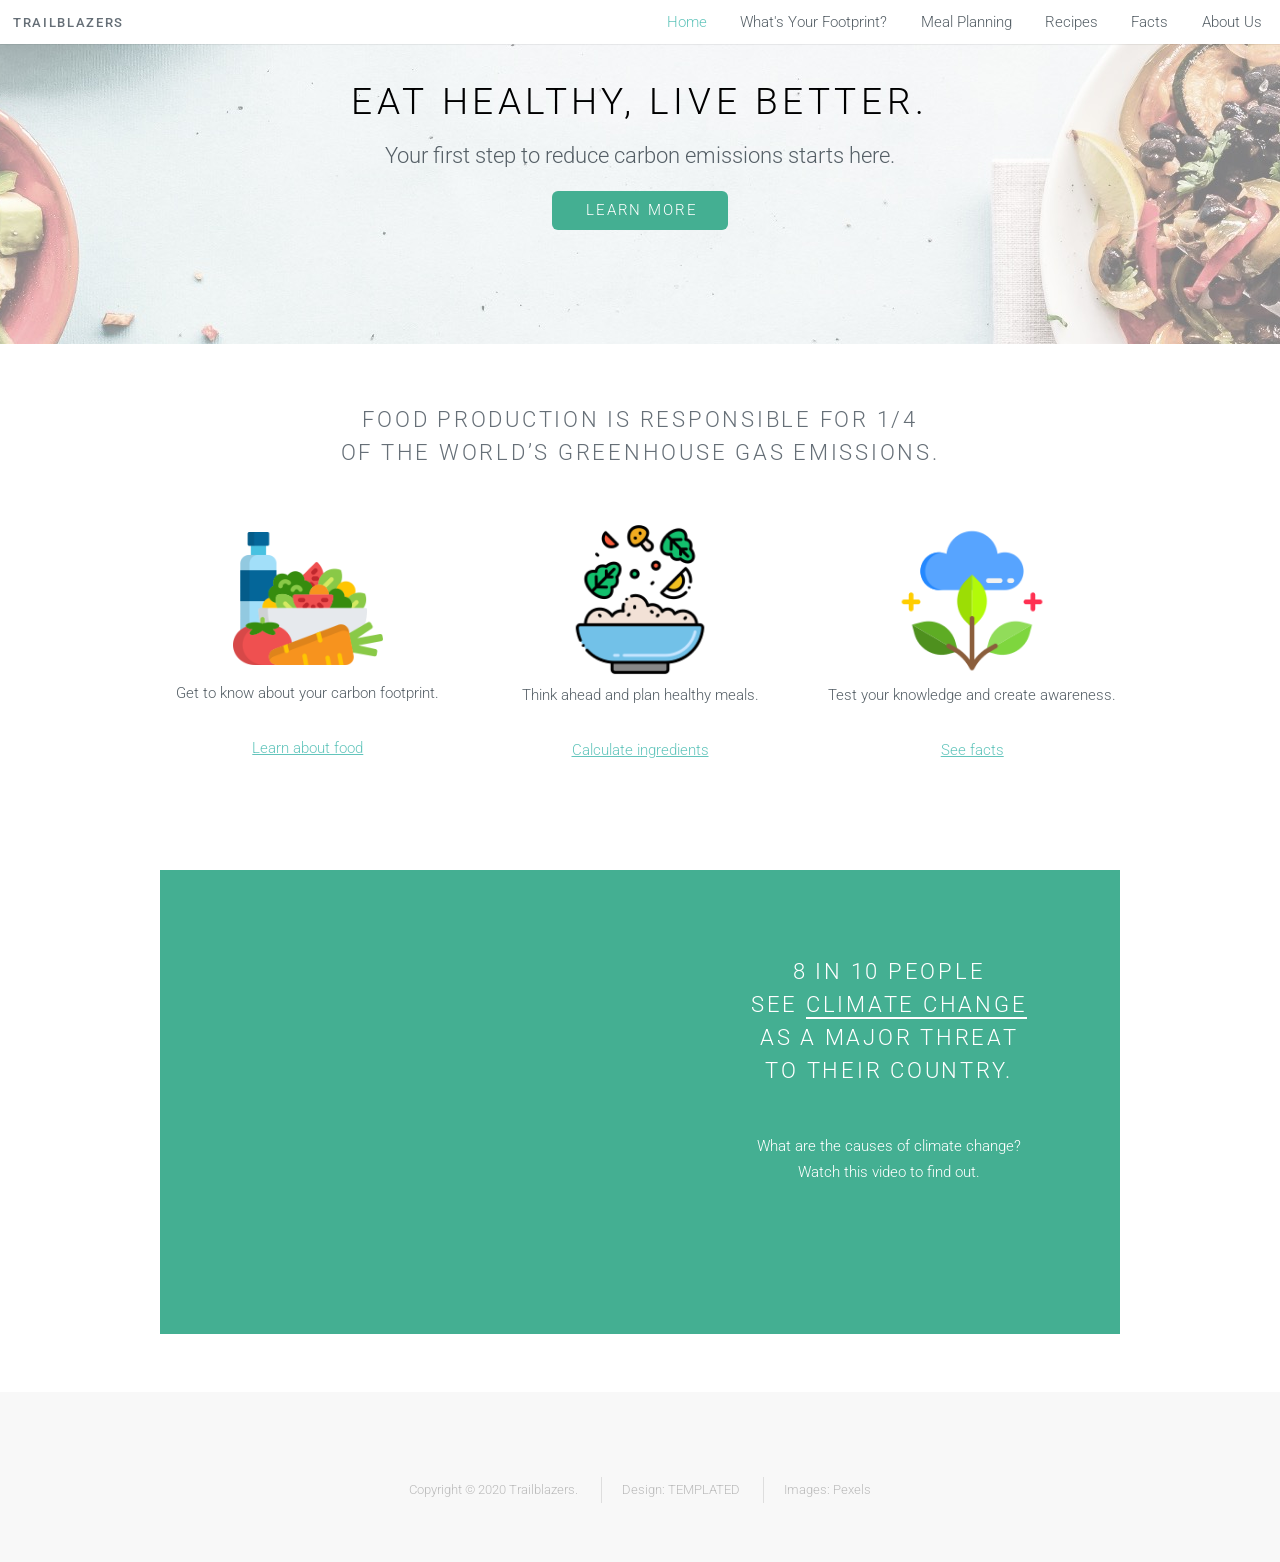
==== commit 3f34540b: "Add Recipes tab and image for Recipes banner" ====
--- a/docs/index.html
+++ b/docs/index.html
@@ -8,7 +8,7 @@
 	Team 33 Trailblazers
 	Author: Miji Kim
 	Version: v1.0
-	Date: August 29, 2020
+	Date: October 9, 2020
 -->
 <html>
 	<head>
@@ -46,8 +46,9 @@
 				<nav id="nav">
 					<ul>
 						<li><a href="index.html" class="active-page">Home</a></li>
-						<li><a href="carbon_footprint.php">Carbon Footprint</a></li>
+						<li><a href="carbon_footprint.php">What's Your Footprint?</a></li>
 						<li><a href="meal_plan.php">Meal Planning</a></li>
+						<li><a href="recipes.php">Recipes</a></li>
 						<li><a href="facts.html">Facts</a></li>
 						<li><a href="about_us.html">About Us</a></li>
 					</ul>
--- a/docs/css/style.css
+++ b/docs/css/style.css
@@ -77,12 +77,11 @@
 
 	h4 {
 		color: #000000;
-		font-weight: 500;
+		font-weight: 300;
 		line-height: 1em;
 		margin: 0 0 1em 0;
 		letter-spacing: 0.125em;
 		font-size: 1em;
-		display: inline-block;
 	}
 
 
@@ -272,7 +271,7 @@
 		-o-appearance: none;
 		-ms-appearance: none;
 		appearance: none;
-		display: block;
+		display: none;
 		float: left;
 		margin-right: -2em;
 		opacity: 0;
@@ -283,7 +282,7 @@
 		input[type="checkbox"] + label,
 		input[type="radio"] + label {
 			text-decoration: none;
-			color: #555f66;
+			color: #ffffff;
 			cursor: pointer;
 			display: inline-block;
 			font-size: 1em;
@@ -307,7 +306,7 @@
 			input[type="radio"] + label:before {
 				background: rgba(144, 144, 144, 0.075);
 				border-radius: 6px;
-				border: solid 1px rgba(144, 144, 144, 0.25);
+				border: solid 1px #ffffff;
 				content: '';
 				display: inline-block;
 				height: 1.65em;
@@ -322,7 +321,7 @@
 		input[type="checkbox"]:checked + label:before,
 		input[type="radio"]:checked + label:before {
 			background: #192024;
-			border-color: #192024;
+			border-color: #ffffff;
 			color: #ffffff;
 			content: '\f00c';
 		}
@@ -605,69 +604,11 @@
 		width: 100%;
 	}
 
-		table tbody tr {
-			border: solid 1px rgba(144, 144, 144, 0.25);
-			border-left: 0;
-			border-right: 0;
-			transition: all .25s ease-in-out
-		}
-
-
-			table tbody tr:nth-child(2n + 1) {
-				background-color: rgba(144, 144, 144, 0.075);
-			}
-
-
-		table td {
-			padding: 0.75em 0.75em;
-		}
-
-		table th {
-			color: #666f77;
-			font-size: 0.9em;
-			font-weight: 500;
-			padding: 0 0.75em 0.75em 0.75em;
-			text-align: left;
-		}
-
-		table thead {
-			border-bottom: solid 2px rgba(144, 144, 144, 0.25);
-		}
-
-		table tfoot {
-			border-top: solid 2px rgba(144, 144, 144, 0.25);
-		}
-
-		table.alt {
-			border-collapse: separate;
-		}
-
-			table.alt tbody tr td {
-				border: solid 1px rgba(144, 144, 144, 0.25);
-				border-left-width: 0;
-				border-top-width: 0;
-			}
-
-				table.alt tbody tr td:first-child {
-					border-left-width: 1px;
-				}
-
-			table.alt tbody tr:first-child td {
-				border-top-width: 1px;
-			}
-
-			table.alt thead {
-				border-bottom: 0;
-			}
-
-			table.alt tfoot {
-				border-top: 0;
-			}
 
 /* Button */
 
 
-	input[type="button"],
+	input[type="button"], input[type="submit"],
 	.button {
 		-moz-appearance: none;
 		-webkit-appearance: none;
@@ -1254,17 +1195,6 @@
 		padding: 0 1.75em;
     }
 
-	table caption {
-		color: #555f66;
-		font-family: "Roboto", Helvetica, sans-serif;
-		font-size: 14pt;
-		font-weight: 300;
-		line-height: 1em;
-		margin-bottom: 1em;
-		text-align: center;
-		text-transform: uppercase;
-	}
-
 	.iframe-container {
 		position: relative;
 		overflow: hidden;
@@ -1291,7 +1221,10 @@
 		position: relative;
 		text-align: center;
 		color: white;
-		font-weight: bold;
+		font-family: "Roboto", Helvetica, sans-serif;
+		font-weight: 300;
+		line-height: 1.75em;
+		text-transform: uppercase;
 	}
 
 	.centered {
@@ -1299,6 +1232,20 @@
 		top: 50%;
 		left: 50%;
 		transform: translate(-50%, -50%);
+	}
+
+	#recipeBanner {
+		background-image: url("../images/recipes.png");
+		width:auto;
+		max-height: 200px;
+		min-height: 150px;
+		height:auto;
+		background-position: center center;
+		background-repeat: no-repeat;
+		padding: 0 0;
+		text-align: center;
+		position: relative;
+		z-index: -1;
 	}
 
 
@@ -1344,12 +1291,11 @@
 		z-index: -1;
 	}
 
-
-.breadcrumb {
+	.breadcrumb {
 		z-index:99999;
 	}
 
-	#mealBanner:before, #mealBanner2:before, #factsBanner:before {
+	#mealBanner:before, #mealBanner2:before, #factsBanner:before, #recipeBanner:before {
 		content: none;
 		position: absolute;
 		left: 0;
@@ -1361,49 +1307,39 @@
 
 	}
 
-	#mealBanner .inner, #mealBanner2 .inner, #factsBanner .inner {
+
+	#mealBanner .inner, #mealBanner2 .inner, #factsBanner .inner, #recipeBanner .inner {
 		position: relative;
 		z-index: -1;
 	}
 
-	#mealBanner .inner :last-child, #mealBanner2 .inner :last-child, #factsBanner .inner :last-child  {
+	#mealBanner .inner :last-child, #mealBanner2 .inner :last-child, #factsBanner .inner :last-child, #recipeBanner .inner :last-child  {
 		margin-bottom: 0;
 	}
 
 	.form-group > label {
-		width: 200px;
+		width: 50px;
 		display: inline-block;
-		margin-left: 1em;
-	}
-
-	.form-group2 > label .first_label {
-		width: 100px;
-		display: inline-block;
-	}
-
-	.first_label {
-		margin-left: 6em;
-		margin-right: 2em;
+		margin-left: 0em;
 	}
 
 	.input_height, .input_weight, .input_age, .input_activity{
 		width: 80px;
-		margin-left: 6em;
+		margin-left: 4em;
 	}
 
 	.input_amount{
 		width: 80px;
 	}
 
-	.input_activity{
-		width: 290px;
-		margin-left: 6em;
+	.input_age, .input_activity{
+		width: 100px;
 	}
 
 	.bmr_form {
-		width: 100px;
+		width: 0px;
 		display: inline-block;
-		margin-left: 1em;
+		margin-left: 0em;
 		margin-bottom: 0;
 	}
 
@@ -1465,7 +1401,121 @@
 		margin-left: 220px;
 	}
 
-	.extra_info {
-		margin-left: 220px;
-		font-size:10pt;
+	.meal_body {
+		margin-left: 230px;
+	}
+
+	.progress-bar-energy, .progress-bar-carb, .progress-bar-fat, .progress-bar-protein {
+		position: relative;
+		width: 180px;
+		height: 30px;
+		border: 1px solid black;
+		background: transparent;
+	}
+
+	.progress-bar-fill {
+		height: 100%;
+		background: #FFCA0B; /* purple #88449a*/
+		transition: width 0.5s;
+	}
+
+	.progress-bar-value {
+		position: absolute;
+		width: 100%;
+		height: 100%;
+		display: flex;
+		align-items: center;
+		justify-content: center;
+	}
+
+
+	#navBar{
+		width: 230px;
+		height: 100vh;
+		position: fixed;
+		top: 0;
+		left: 0;
+		background-color: #44af92; /*deep green 0a585e, yellow #FFCA0B, ocean blue #05668d*/
+		padding: 60px 20px;
+		color: #ffffff;
+		z-index: 1000;
+	}
+
+	#hamburgerBtn {
+		position: fixed;
+		top: 12px;
+		left: 104px;
+		z-index: 10;
+		display: none;
+		font-weight: bold;
+		transform: scale(1.2, 1.2);
+		z-index: 2000;
+	}
+
+	#hamburgerBox {
+		position: fixed;
+		top: 8.5px;
+		left: 82px;
+		width: 57.5px;
+		height: 34px;
+		background-color: #44af92;
+		border-radius: 6px;
+		opacity: 0.8;
+		z-index: 2000;
+	}
+
+	#hamburgerBtn:hover {
+		cursor: pointer;
+	}
+
+	@media only screen and (max-width: 1024px) {
+
+		.meal_body {
+			margin-left:0;
+		}
+
+		#navBar {
+			width: 100vw;
+			transform: translateX(-1000px);
+			transition: transform 500ms;
+		}
+
+		#navBar.open{
+			transform: translateX(0);
+		}
+
+		#hamburgerBtn {
+			display: inline-block;
+		}
+
+		#hamburgerBox {
+			border: 1px solid black;
+		}
+
+		.table-responsive {
+			min-height: 200px;
+		}
+
+	}
+
+	.nav-tabs > li > a
+	{
+		/* adjust padding for height*/
+		padding-top: 4px;
+		padding-bottom: 4px;
+	}
+
+	.table-responsive {
+		min-height:500px;
+	}
+
+	.selectpicker {
+		color: #555f66;
+		font-family: "Roboto", Helvetica, sans-serif;
+		font-size: 14pt;
+		font-weight: 300;
+	}
+
+	input.invalid {
+		border-color: red;
 	}
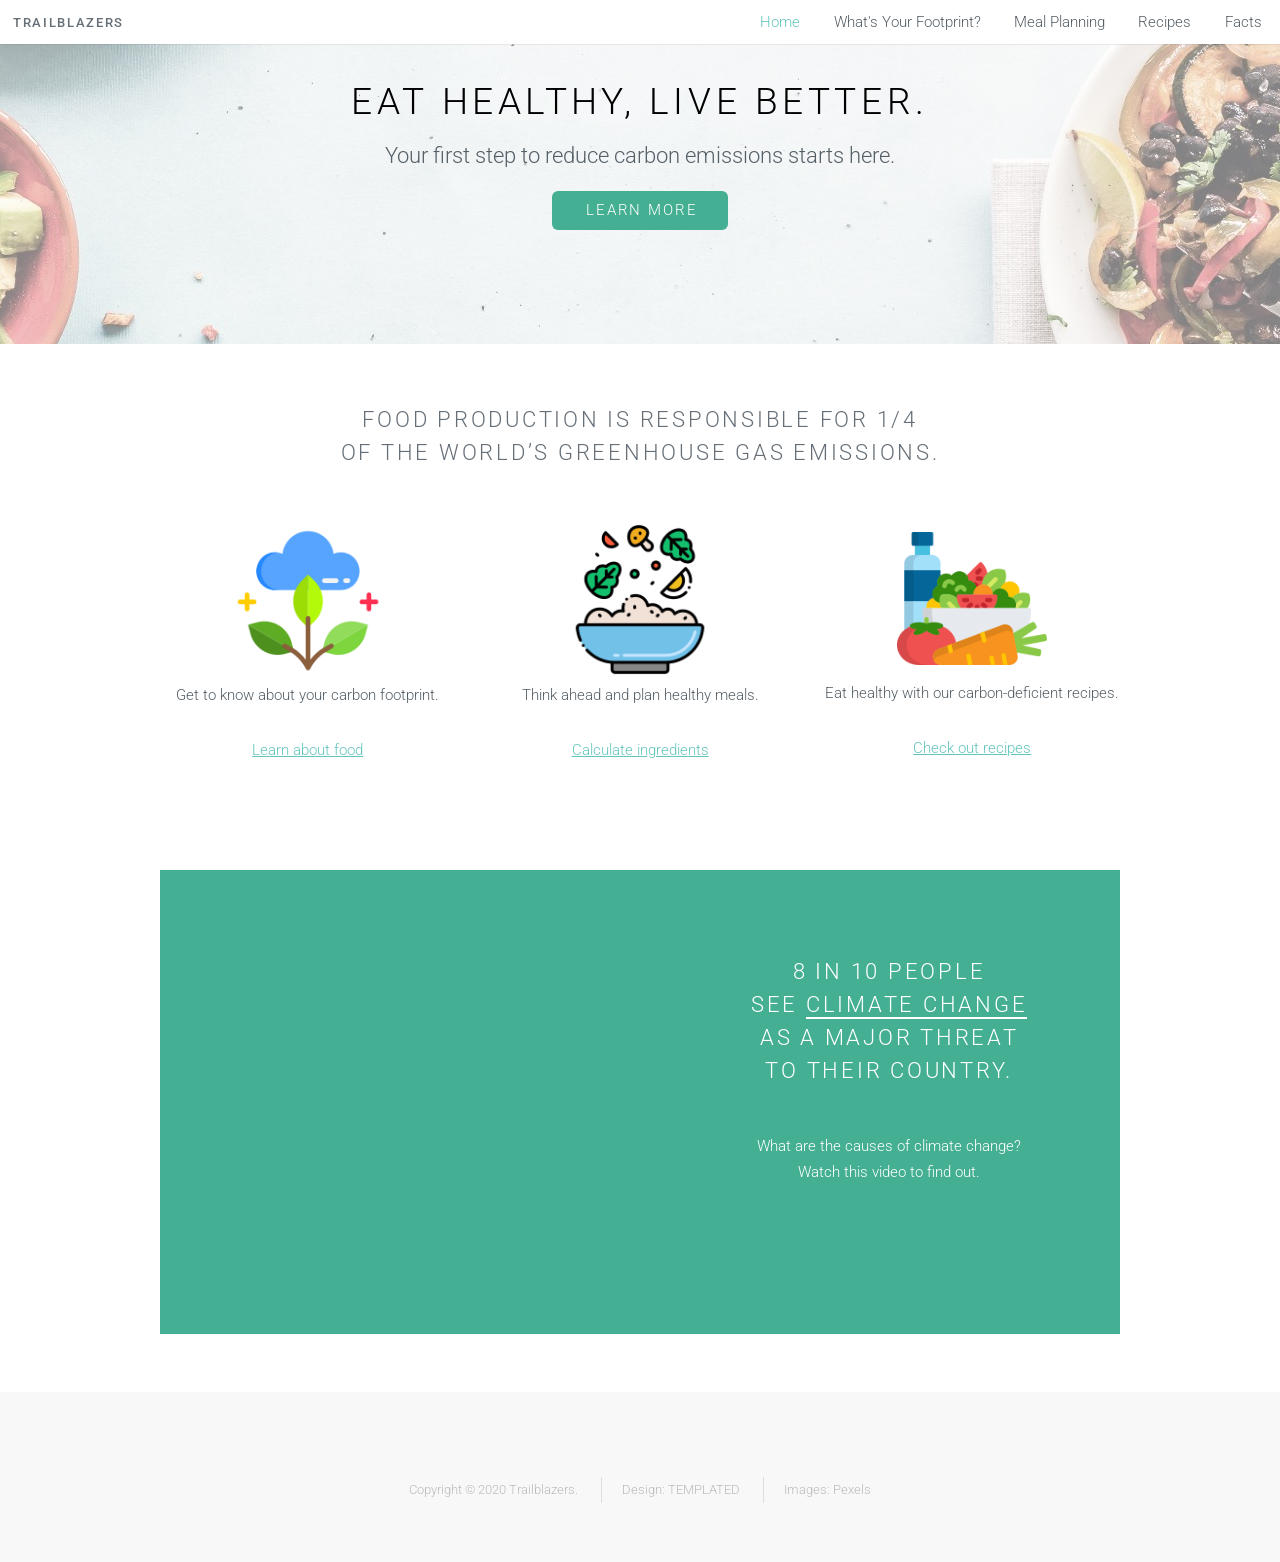
==== commit 6b8b08e6: "Update html and php files" ====
--- a/docs/index.html
+++ b/docs/index.html
@@ -8,7 +8,7 @@
 	Team 33 Trailblazers
 	Author: Miji Kim
 	Version: v1.0
-	Date: October 9, 2020
+	Date: October 19, 2020
 -->
 <html>
 	<head>
@@ -50,7 +50,6 @@
 						<li><a href="meal_plan.php">Meal Planning</a></li>
 						<li><a href="recipes.php">Recipes</a></li>
 						<li><a href="facts.html">Facts</a></li>
-						<li><a href="about_us.html">About Us</a></li>
 					</ul>
 
 				</nav>
@@ -80,19 +79,19 @@
 					<br>
 					<div class="row align-center">
 						<div class="4u">
-							<a href="carbon_footprint.php" class="image effect"><img src="images/home4.png" width="150" alt="Meal Planning" /></a>
+							<a href="carbon_footprint.php" class="image effect"><img src="images/home6.png" width="150" alt="Meal Planning" /></a>
 							<p>Get to know about your carbon footprint.</p>
 							<p><a href="carbon_footprint.php" class="quiz-button">Learn about food</a></p>
 						</div>
 						<div class="4u">
-							<a href="meal_plan.php" class="image effect"><img src="images/home5.png" width="150" alt="Carbon Footprint" /></a>
+							<a href="meal_plan.php" class="image effect"><img src="images/home5.png" width="150" alt="What's Your Footprint?" /></a>
 							<p>Think ahead and plan healthy meals.</p>
 							<p><a href="meal_plan.php" class="quiz-button">Calculate ingredients</a></p>
 						</div>
 						<div class="4u">
-							<a href="facts.html" class="image effect"><img src="images/home6.png" width="150" alt="Facts" /></a>
-							<p>Test your knowledge and create awareness.</p>
-							<p><a href="facts.html" class="quiz-button">See facts</a></p>
+							<a href="recipes.php" class="image effect"><img src="images/home4.png" width="150" alt="Recipes" /></a>
+							<p>Eat healthy with our carbon-deficient recipes.</p>
+							<p><a href="recipes.php" class="quiz-button">Check out recipes</a></p>
 						</div>
 					</div><br><br><br>
 
@@ -109,9 +108,10 @@
 								<div class="6u">
 									<br><!--Yellow #FFCA0B, Black #192024, Forest green #015D67 KellyGreen #00ACB1 Mint 87E4DB-->
 									<h2>8 in 10 people<br>see <a style="text-decoration: none; border-bottom: 2px solid #ffffff; cursor: default;">climate change</a><br>as a major threat<br>to their country.</h2><br> <!-- https://ourworldindata.org/food-choice-vs-eating-local -->
-									<p style="#ffffff">What are the causes of climate change?<br>Watch this video to find out.</p>
+									<p style="#ffffff;">What are the causes of climate change?<br>Watch this video to find out.</p>
 									<!--The survey of more than 8,000 people in eight countries – the United States, China, India, Britain, Australia, Brazil, South Africa and Germany -
                                         found that 84 percent of people now consider climate change a “global catastrophic risk”. -->
+								</div>
 							</div>
 						</div>
 					</section>
--- a/docs/css/style.css
+++ b/docs/css/style.css
@@ -667,10 +667,18 @@
 			width: 100%;
 		}
 
-
+		/*RECIPES tab*/
 		input[type="button"].small,
 		.button.small {
 			font-size: 0.7em;
+			background: #78ca74; !important;
+			text-decoration: none;
+			margin: 3px;
+		}
+
+		input[type="button"].small:hover,
+		.button.small:hover {
+			opacity: 0.5;
 		}
 
 		input[type="button"].big,
@@ -1496,6 +1504,10 @@
 			min-height: 200px;
 		}
 
+		.search-bar {
+			margin-left: 0;
+		}
+
 	}
 
 	.nav-tabs > li > a
@@ -1506,16 +1518,81 @@
 	}
 
 	.table-responsive {
-		min-height:500px;
+		min-height:300px;
 	}
 
 	.selectpicker {
 		color: #555f66;
 		font-family: "Roboto", Helvetica, sans-serif;
-		font-size: 14pt;
+		font-size: 12pt;
 		font-weight: 300;
 	}
 
-	input.invalid {
-		border-color: red;
-	}+	.search-bar {
+		position: absolute;
+		left: 50%;
+		transform: translateX(-50%);
+		margin-left: 0px;
+		padding-bottom: 3em;
+		width: 100%;
+		max-width: 344px;
+		height: 48px;
+		border-radius: 6px;
+		background-color: white;
+		box-shadow: 0 2px 4px rgba(0,0,0,0.5);
+		right: 0;
+	}
+
+	#myinput {
+		position: absolute;
+		left: 50%;
+		transform: translateX(-50%);
+		width: 250px;
+		height: 40px;
+		margin: 4px 0;
+		border:0;
+		border-radius: 0;
+		outline: 0;
+		box-sizing: border-box;
+		font-size: 16px;
+		font-weight: 300;
+	}
+
+	ul#recipe_wrapper {
+		list-style: none; !important;
+		display: inline-block;
+		margin-top: 50px;
+		margin-left: 0;
+	}
+
+	li.recipe_li {
+		width: 330px;
+		height: 300px;
+		display: block;
+		margin-bottom: 10px;
+	}
+
+	.recipe_li {
+		transition: all .1s ease;
+
+	}
+
+	/* transforming the image when container gets hovered */
+	.recipe_li:hover {
+		transform: scale(1.1);
+		cursor: pointer;
+	}
+
+	.recipe_a {
+		text-decoration: none;
+		color: #555f66;
+		font-weight: 300;
+	}
+
+	.recipe_tree {
+		font-size: 0.9em;
+	}
+
+	.image.recipe_img {
+		margin: 0;
+	}
